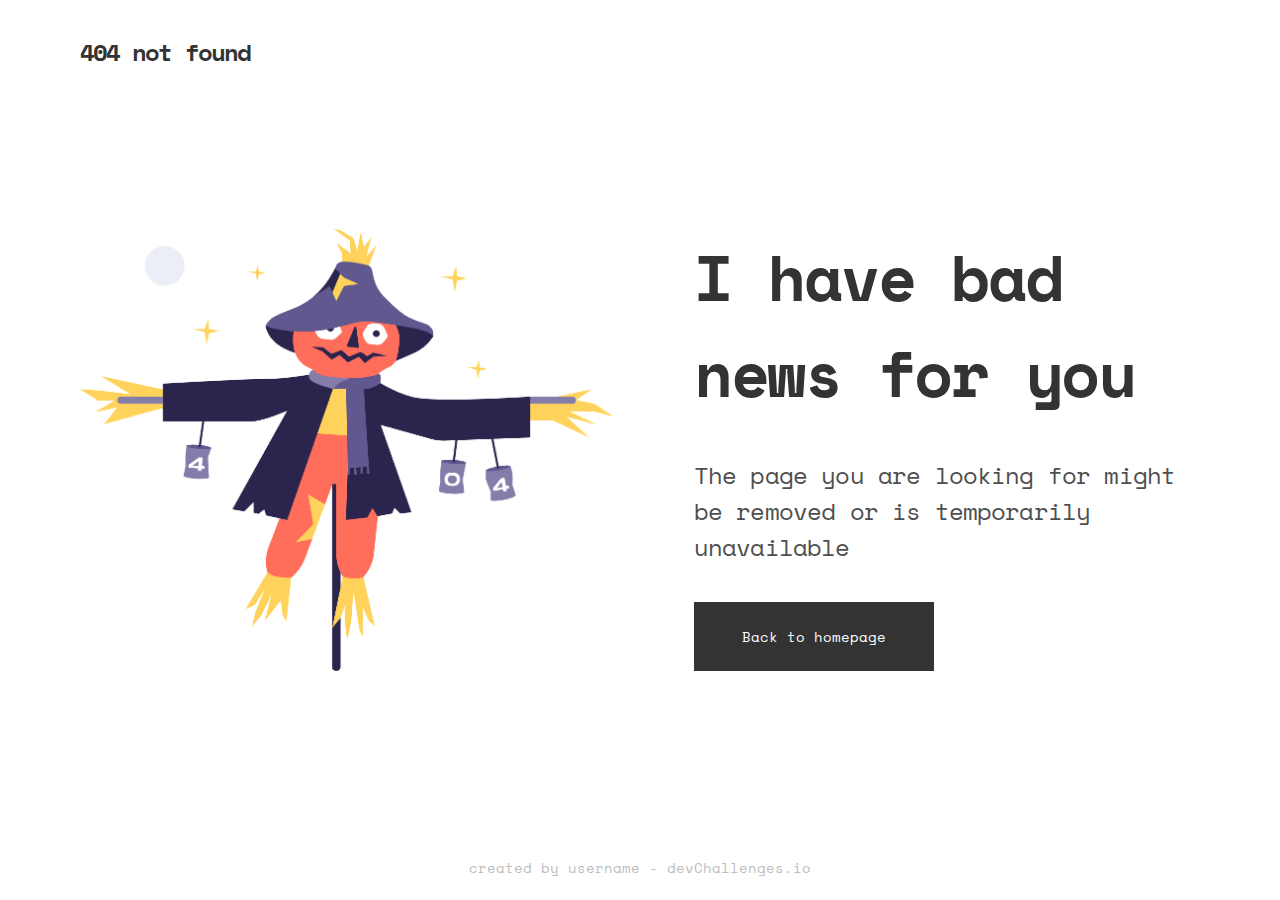
==== 404/index.html @ 33cf9296 "initial Commit" ====
<!DOCTYPE html>
<html lang="en">
  <head>
    <meta charset="UTF-8" />
    <meta http-equiv="X-UA-Compatible" content="IE=edge" />
    <meta name="viewport" content="width=device-width, initial-scale=1.0" />
    <title>404|Page not found</title>
    <link rel="preconnect" href="https://fonts.googleapis.com" />
    <link rel="preconnect" href="https://fonts.gstatic.com" crossorigin />
    <link rel="icon" href="./devchallenges.png" />
    <link
      href="https://fonts.googleapis.com/css2?family=Space+Mono:wght@400;700&display=swap"
      rel="stylesheet"
    />
    <style>
      html {
        font-size: 16px;
      }
      * {
        padding: 0;
        margin: 0;
        font-family: "Space Mono", monospace;
        color: #333333;
      }
      body {
        display: grid;
        grid-template-rows: 1fr auto 1fr;
        height: 100vh;
        max-width: 1120px;
        margin: auto;
      }
      main {
        display: flex;
        gap: 80px;
      }
      header {
        font-weight: 700;
        padding-top: 2.5rem;
        font-size: 1.5rem;
        line-height: 1.5rem;
        letter-spacing: -0.08em;
      }
      .container {
        display: flex;
        flex-direction: column;
        align-items: flex-start;
        gap: 2.25rem;
      }
      img {
        max-width: 536px;
        width: 100%;
        height: auto;
        object-fit: contain;
        min-width: 360px;
      }
      .heading {
        font-size: 4rem;
        line-height: 6rem;
        letter-spacing: -0.035em;
      }
      .description {
        font-weight: 400;
        font-size: 1.5rem;
        line-height: 2.25rem;
        letter-spacing: -0.035em;
        color: #4f4f4f;
      }
      .btn {
        margin-top: auto;
        background: #333333;
        padding: 1.5rem 3rem;
        color: white;
        font-size: 14px;
        cursor: pointer;
        transition: background 300ms ease-in-out;
        border: none;
      }
      .btn:hover,
      .btn:active {
        background-color: #4f4f4f;
      }
      footer {
        align-self: end;
        text-align: center;
        padding-bottom: 1.5rem;
        font-size: 0.875rem;
        line-height: 1rem;
        text-align: center;
        color: #bdbdbd;
      }
      @media screen and (max-width: 1120px) {
        body {
          margin: auto 36px;
        }
      }
      @media screen and (max-width: 1024px) {
        html {
          font-size: 13px;
        }
      }
      @media screen and (max-width: 1024px) {
        html {
          font-size: 13px;
        }
      }
      @media screen and (max-width: 900px) {
        .heading {
          font-size: 3rem;
          line-height: 4rem;
        }
      }
      @media screen and (max-width: 768px) {
        main {
          flex-direction: column;
          gap: 3.75rem;
          align-items: center;
          margin: 2rem 0;
        }
        body {
          margin: 0 2rem;
        }
        header {
          padding-top: 1.5rem;
        }
        img {
          min-width: 280px;
          width: 50%;
        }
      }
    </style>
  </head>

  <body>
    <header>404 not found</header>
    <main>
      <img src="./Scarecrow.png" alt="Scarecrow Image" />
      <div class="container">
        <h1 class="heading">I have bad news for you</h1>
        <p class="description">
          The page you are looking for might be removed or is temporarily
          unavailable
        </p>
        <button class="btn">Back to homepage</button>
      </div>
    </main>
    <footer>created by username - devChallenges.io</footer>
  </body>
</html>
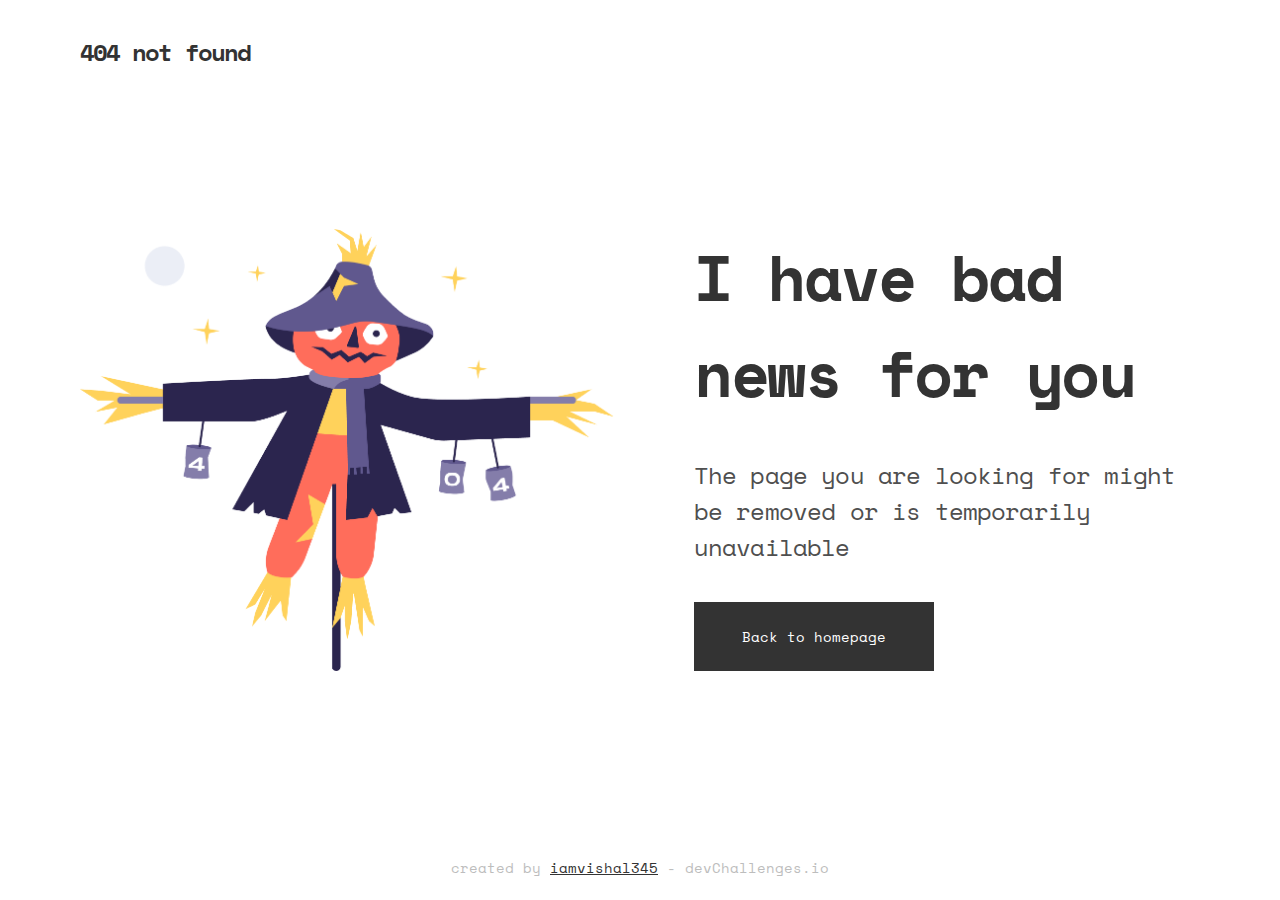
==== commit 6e81ead2: "feat: complete new challenge" ====
--- a/404/index.html
+++ b/404/index.html
@@ -114,10 +114,10 @@
           flex-direction: column;
           gap: 3.75rem;
           align-items: center;
-          margin: 2rem 0;
         }
         body {
           margin: 0 2rem;
+          height: 92vh;
         }
         header {
           padding-top: 1.5rem;
@@ -143,6 +143,12 @@
         <button class="btn">Back to homepage</button>
       </div>
     </main>
-    <footer>created by username - devChallenges.io</footer>
+    <footer>
+      created by
+      <a href="https://devchallenges.io/portfolio/iamvishal345" rel="noopener"
+        >iamvishal345</a
+      >
+      - devChallenges.io
+    </footer>
   </body>
 </html>
